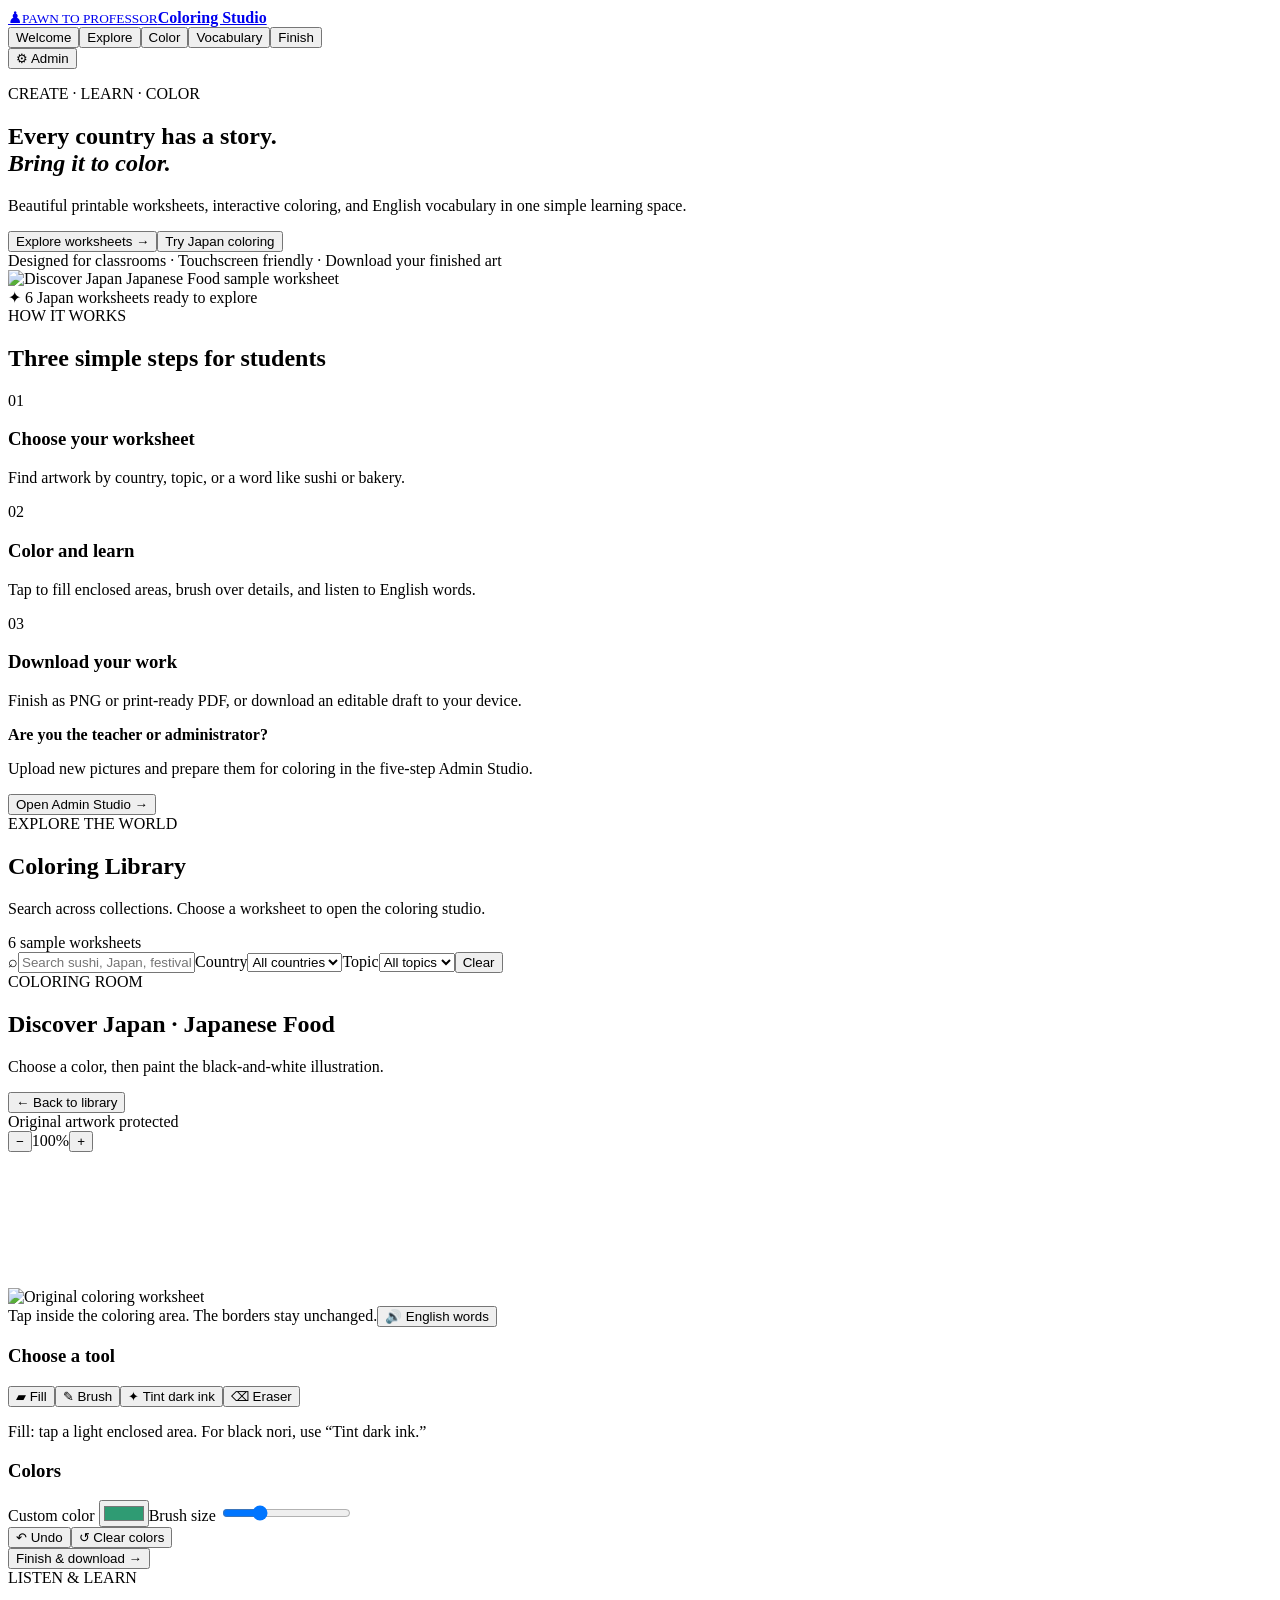
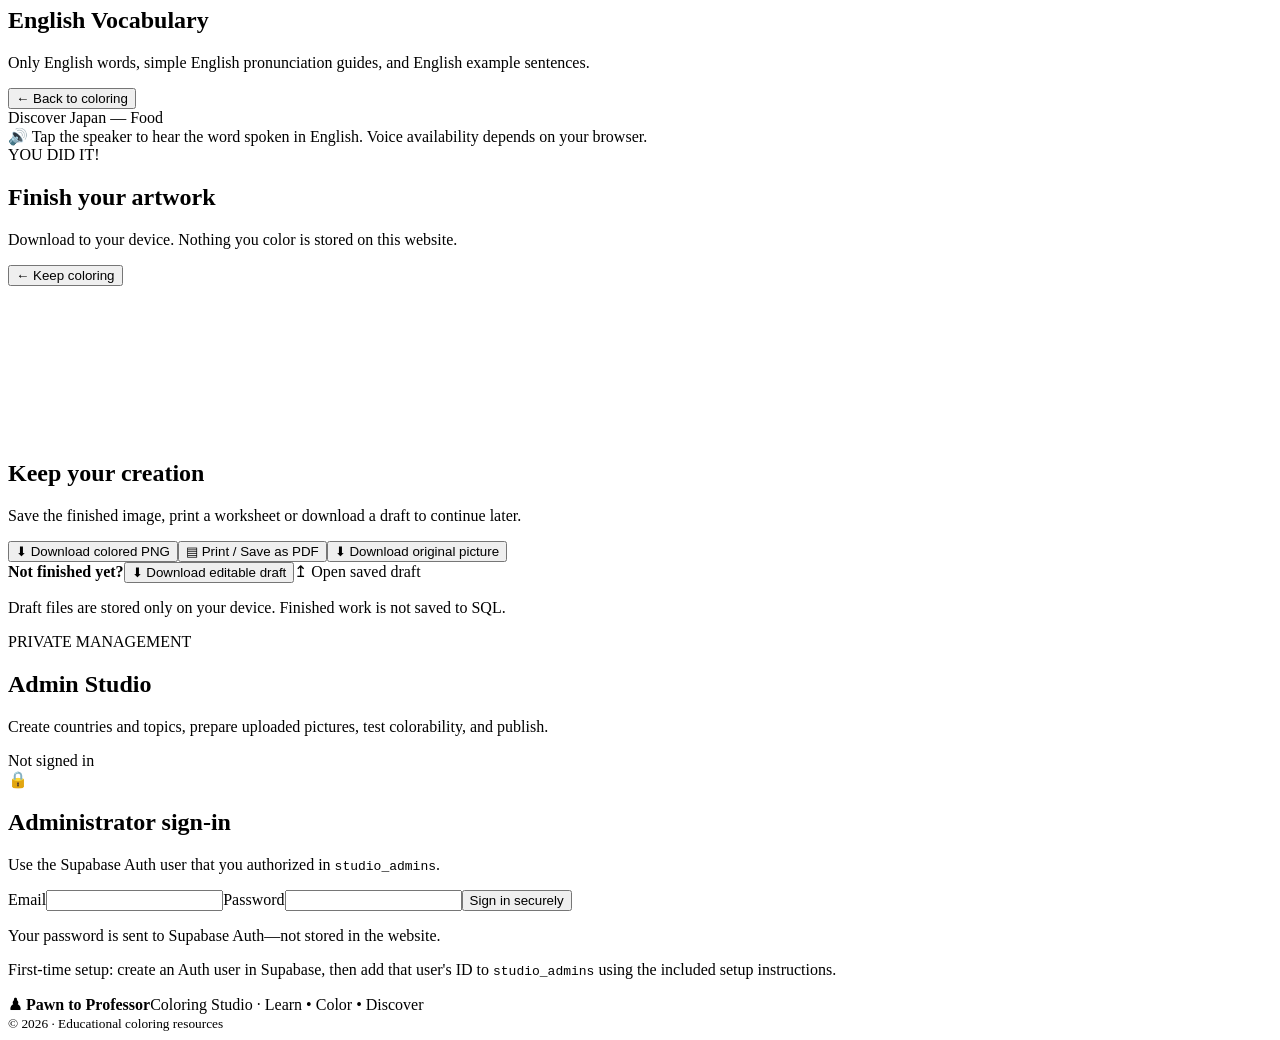
==== coloringhub/public/index.html @ a46197c6 "Add files via upload" ====
<!doctype html><html lang="en"><head><meta charset="utf-8"><meta name="viewport" content="width=device-width,initial-scale=1,viewport-fit=cover"><meta name="theme-color" content="#0d6f4f"><title>Coloring Studio | Pawn to Professor</title><link rel="stylesheet" href="/styles.css"></head><body>
<div class="site" id="site">
<header class="topbar"><a class="brand" href="#home" aria-label="Pawn to Professor home"><span class="brandicon">♟</span><span><small>PAWN TO PROFESSOR</small><strong>Coloring Studio</strong></span></a><nav aria-label="Main navigation"><button class="nav active" data-page="home">Welcome</button><button class="nav" data-page="library">Explore</button><button class="nav" data-page="color">Color</button><button class="nav" data-page="vocab">Vocabulary</button><button class="nav" data-page="finish">Finish</button></nav><button class="admin-link" data-page="admin"><span aria-hidden="true">⚙</span> Admin</button></header>
<main>
<section class="page active" id="page-home"><div class="hero"><div class="hero-copy"><p class="eyebrow">CREATE · LEARN · COLOR</p><h1>Every country has a story.<br><em>Bring it to color.</em></h1><p class="lead">Beautiful printable worksheets, interactive coloring, and English vocabulary in one simple learning space.</p><div class="actions"><button class="primary" data-page="library">Explore worksheets <span>→</span></button><button class="secondary" data-demo="japan-food">Try Japan coloring</button></div><div class="trust">Designed for classrooms · Touchscreen friendly · Download your finished art</div></div><div class="hero-art"><img src="/assets/japan-food.png" alt="Discover Japan Japanese Food sample worksheet"><div class="floating-note">✦ 6 Japan worksheets ready to explore</div></div></div>
<div class="section-intro"><span class="eyebrow">HOW IT WORKS</span><h2>Three simple steps for students</h2></div><div class="features"><article><span class="step-icon">01</span><h3>Choose your worksheet</h3><p>Find artwork by country, topic, or a word like sushi or bakery.</p></article><article><span class="step-icon">02</span><h3>Color and learn</h3><p>Tap to fill enclosed areas, brush over details, and listen to English words.</p></article><article><span class="step-icon">03</span><h3>Download your work</h3><p>Finish as PNG or print-ready PDF, or download an editable draft to your device.</p></article></div><div class="home-cta"><div><b>Are you the teacher or administrator?</b><p>Upload new pictures and prepare them for coloring in the five-step Admin Studio.</p></div><button class="secondary" data-page="admin">Open Admin Studio →</button></div></section>
<section class="page" id="page-library"><div class="pagehead"><div><span class="eyebrow">EXPLORE THE WORLD</span><h1>Coloring Library</h1><p>Search across collections. Choose a worksheet to open the coloring studio.</p></div><span class="counter" id="workCount">6 sample worksheets</span></div><div class="filterbar"><label class="searchbox"><span>⌕</span><input id="searchInput" placeholder="Search sushi, Japan, festival, food..." autocomplete="off"></label><label class="filterlabel">Country<select id="countryFilter"><option value="">All countries</option></select></label><label class="filterlabel">Topic<select id="topicFilter"><option value="">All topics</option></select></label><button id="resetFilters" class="quiet">Clear</button></div><div class="cards" id="libraryCards"></div><p class="muted center" id="libraryEmpty" hidden>No worksheets found. Try another search.</p></section>
<section class="page" id="page-color"><div class="pagehead"><div><span class="eyebrow">COLORING ROOM</span><h1 id="colorTitle">Discover Japan · Japanese Food</h1><p>Choose a color, then paint the black-and-white illustration.</p></div><button class="quiet" data-page="library">← Back to library</button></div><div class="workspace"><div class="work-main"><div class="work-top"><div class="statusline"><span class="dot"></span> Original artwork protected <span id="qualityTag"></span></div><div class="zoomwrap"><button class="quiet" id="zoomOut">−</button><span id="zoomLevel">100%</span><button class="quiet" id="zoomIn">+</button></div></div><div class="art-viewport" id="artViewport"><div class="artstage" id="artStage"><img id="artOriginal" alt="Original coloring worksheet" draggable="false"><canvas id="paintLayer" aria-label="Coloring surface"></canvas><canvas id="inkLayer" aria-hidden="true"></canvas><canvas id="inputLayer" aria-label="Color the artwork"></canvas></div></div><div class="underart"><span id="colorStatus">Tap inside the coloring area. The borders stay unchanged.</span><button class="quiet" id="openVocabQuick">🔊 English words</button></div></div><aside class="tools"><div class="panel"><h3>Choose a tool</h3><div class="toolgrid"><button class="tool selected" data-tool="bucket">▰ <span>Fill</span></button><button class="tool" data-tool="brush">✎ <span>Brush</span></button><button class="tool" data-tool="tint">✦ <span>Tint dark ink</span></button><button class="tool" data-tool="eraser">⌫ <span>Eraser</span></button></div><p class="hint" id="toolHint">Fill: tap a light enclosed area. For black nori, use “Tint dark ink.”</p></div><div class="panel"><h3>Colors</h3><div class="palette" id="palette"></div><div class="colorCustom"><label>Custom color <input type="color" id="customColor" value="#2f9b73"></label><label>Brush size <input type="range" id="brushSize" min="3" max="60" value="18"></label></div></div><div class="panel compact"><div class="tool-actions"><button class="secondary" id="undoColor">↶ Undo</button><button class="secondary" id="resetColor">↺ Clear colors</button></div><button class="primary full" data-page="finish">Finish & download →</button></div></aside></div></section>
<section class="page" id="page-vocab"><div class="pagehead"><div><span class="eyebrow">LISTEN & LEARN</span><h1>English Vocabulary</h1><p>Only English words, simple English pronunciation guides, and English example sentences.</p></div><button class="secondary" data-page="color">← Back to coloring</button></div><div class="vocab-head" id="vocabHeadline">Discover Japan — Food</div><div class="vocabulary" id="vocabCards"></div><div class="tip">🔊 Tap the speaker to hear the word spoken in English. Voice availability depends on your browser.</div></section>
<section class="page" id="page-finish"><div class="pagehead"><div><span class="eyebrow">YOU DID IT!</span><h1>Finish your artwork</h1><p>Download to your device. Nothing you color is stored on this website.</p></div><button class="secondary" data-page="color">← Keep coloring</button></div><div class="finish-layout"><div class="finish-preview"><canvas id="finishPreview" aria-label="Preview finished colored worksheet"></canvas></div><div class="finish-actions"><h2>Keep your creation</h2><p>Save the finished image, print a worksheet or download a draft to continue later.</p><button class="primary full" id="downloadPng">⬇ Download colored PNG</button><button class="secondary full" id="printPdf">▤ Print / Save as PDF</button><button class="secondary full" id="downloadBlank">⬇ Download original picture</button><div class="divider"></div><b>Not finished yet?</b><button class="secondary full" id="downloadDraft">⬇ Download editable draft</button><label class="secondary full upload-label">↥ Open saved draft<input id="loadDraft" type="file" accept=".ptpcolor,.json" hidden></label><p class="hint">Draft files are stored only on your device. Finished work is not saved to SQL.</p></div></div></section>
<section class="page" id="page-admin"><div class="pagehead"><div><span class="eyebrow">PRIVATE MANAGEMENT</span><h1>Admin Studio</h1><p>Create countries and topics, prepare uploaded pictures, test colorability, and publish.</p></div><span class="pill" id="adminStatus">Not signed in</span></div><div id="adminLogin" class="admin-login"><div class="loginpanel"><div class="step-icon">🔒</div><h2>Administrator sign-in</h2><p>Use the Supabase Auth user that you authorized in <code>studio_admins</code>.</p><form id="loginForm"><label>Email<input id="adminEmail" type="email" required autocomplete="username"></label><label>Password<input id="adminPassword" type="password" required autocomplete="current-password"></label><button class="primary full" type="submit">Sign in securely</button></form><p class="muted" id="loginInfo">Your password is sent to Supabase Auth—not stored in the website.</p><p class="hint">First-time setup: create an Auth user in Supabase, then add that user's ID to <code>studio_admins</code> using the included setup instructions.</p></div></div><div id="adminPanel" hidden><div class="adminbar"><div class="adminsteps" id="adminSteps"><button data-step="1" class="active"><b>1</b> Upload</button><button data-step="2"><b>2</b> Improve</button><button data-step="3"><b>3</b> Select</button><button data-step="4"><b>4</b> Prepare</button><button data-step="5"><b>5</b> Test & Publish</button></div><button class="quiet" id="logoutBtn">Log out</button></div>
<div class="admin-grid"><section class="admin-edit"><div class="adminpane active" id="admin-step-1"><h2>1. Upload your original picture</h2><p>Upload a clean, high-resolution coloring picture. The original file is preserved unchanged.</p><label class="dropbox" id="uploadDrop"><input type="file" id="adminFile" accept="image/png,image/jpeg,image/webp" hidden><span class="uploadicon">⇧</span><b>Choose a coloring picture</b><span>PNG, JPG, or WebP · High resolution recommended</span></label><div id="fileMeta" class="filemeta"></div><div class="form-grid"><label>Worksheet title<input id="adminTitle" placeholder="French Bakery"></label><label>Country<select id="adminCountry"></select></label><label>Topic<select id="adminTopic"></select></label><label>Search keywords<input id="adminTags" placeholder="croissant, baguette, France"></label><label>Visual theme<select id="adminTheme"><option value="forest">Classic green</option><option value="sakura">Sakura pink</option><option value="sky">Sky blue</option><option value="sunflower">Sunny yellow</option></select></label><label>Vocabulary (English only, one per line)<textarea id="adminVocab" rows="4" placeholder="croissant | KRUH-sont | I eat a croissant.&#10;baguette | ba-GET | This is a baguette."></textarea></label></div><div class="inline-small"><details><summary>+ Add a new country or topic</summary><div class="subform"><input id="newCountry" placeholder="New country: France"><button id="addCountry" class="secondary">Add country</button><input id="newTopic" placeholder="New topic: Food"><button id="addTopic" class="secondary">Add topic</button></div></details></div></div>
<div class="adminpane" id="admin-step-2"><h2>2. Improve coloring detection</h2><p>The master image will not be modified. Adjust how the engine interprets light areas and dark outlines.</p><label>Outline darkness threshold <span id="thresholdNum">156</span><input type="range" min="60" max="220" value="156" id="thresholdRange"></label><label>Outline protection (pixels) <span id="dilateNum">1</span><input type="range" min="0" max="3" value="1" id="dilateRange"></label><p class="hint">Higher threshold = more protected dark detail. If fine areas cannot fill, lower the threshold or mark that area with Tint Ink after publishing.</p><div class="filemeta" id="qualityMessage">Upload an image to calculate print resolution.</div></div>
<div class="adminpane" id="admin-step-3"><h2>3. Select the coloring area</h2><p>Select an area with your mouse or finger on the picture preview. The header, decorative border and vocabulary will stay locked.</p><button class="secondary" id="selectMode">▧ Draw selection rectangle</button><button class="quiet" id="fullArtArea">Use entire picture</button><p class="hint">For your six Japan worksheets, select only the large black-and-white illustration.</p><div class="filemeta" id="selectionInfo">No area selected yet.</div></div>
<div class="adminpane" id="admin-step-4"><h2>4. Prepare editable coloring regions</h2><p>Detect enclosed areas, then mark problem zones that need special ink tinting.</p><button class="primary full" id="prepareBtn">⚙ Prepare region map</button><button class="secondary full" id="barrierBtn">✎ Draw outline corrections</button><button class="secondary full" id="darkRegionBtn">◈ Outline a dark area for color tint</button><button class="quiet full" id="finishPolygonBtn">Finish dark-area polygon</button><div class="filemeta" id="regionSummary">Not prepared.</div><p class="hint">If a line is open, draw a barrier along the gap. For dark nori or textured details, outline a polygon that can be tinted without replacing the original artwork.</p></div>
<div class="adminpane" id="admin-step-5"><h2>5. Test and publish</h2><p>Try Fill, Brush and Tint. Make sure the colors stay within the right sections. Publish only when you are satisfied.</p><button class="secondary full" id="testModeBtn">▶ Test coloring</button><div class="filemeta" id="testSummary">Test at least one coloring action before publishing.</div><button class="primary full" id="publishBtn">✓ Publish to library</button><p class="hint" id="publishInfo">Published worksheets will appear in the searchable library. Admin files and metadata are stored securely in Supabase.</p></div>
<div class="step-nav"><button class="secondary" id="prevStep">← Previous</button><span id="stepIndex">Step 1 of 5</span><button class="primary" id="nextStep">Next step →</button></div></section><section class="admin-preview"><div class="preview-title"><b>Artwork preparation preview</b><small id="adminPreviewStatus">Original unchanged</small></div><div id="adminStage" class="admin-stage"><img id="adminImg" alt="Preview original artwork"><canvas id="adminOverlay"></canvas></div><p class="hint">Prepare regions with the source image at native aspect ratio. Drawings, masks and selection stay separate from the original.</p></section></div></div></section>
</main><footer class="footer"><div><strong>♟ Pawn to Professor</strong><span>Coloring Studio · Learn • Color • Discover</span></div><small>© 2026 · Educational coloring resources</small></footer></div><div class="toast" id="toast" role="status"></div><script src="/app.js" defer></script></body></html>
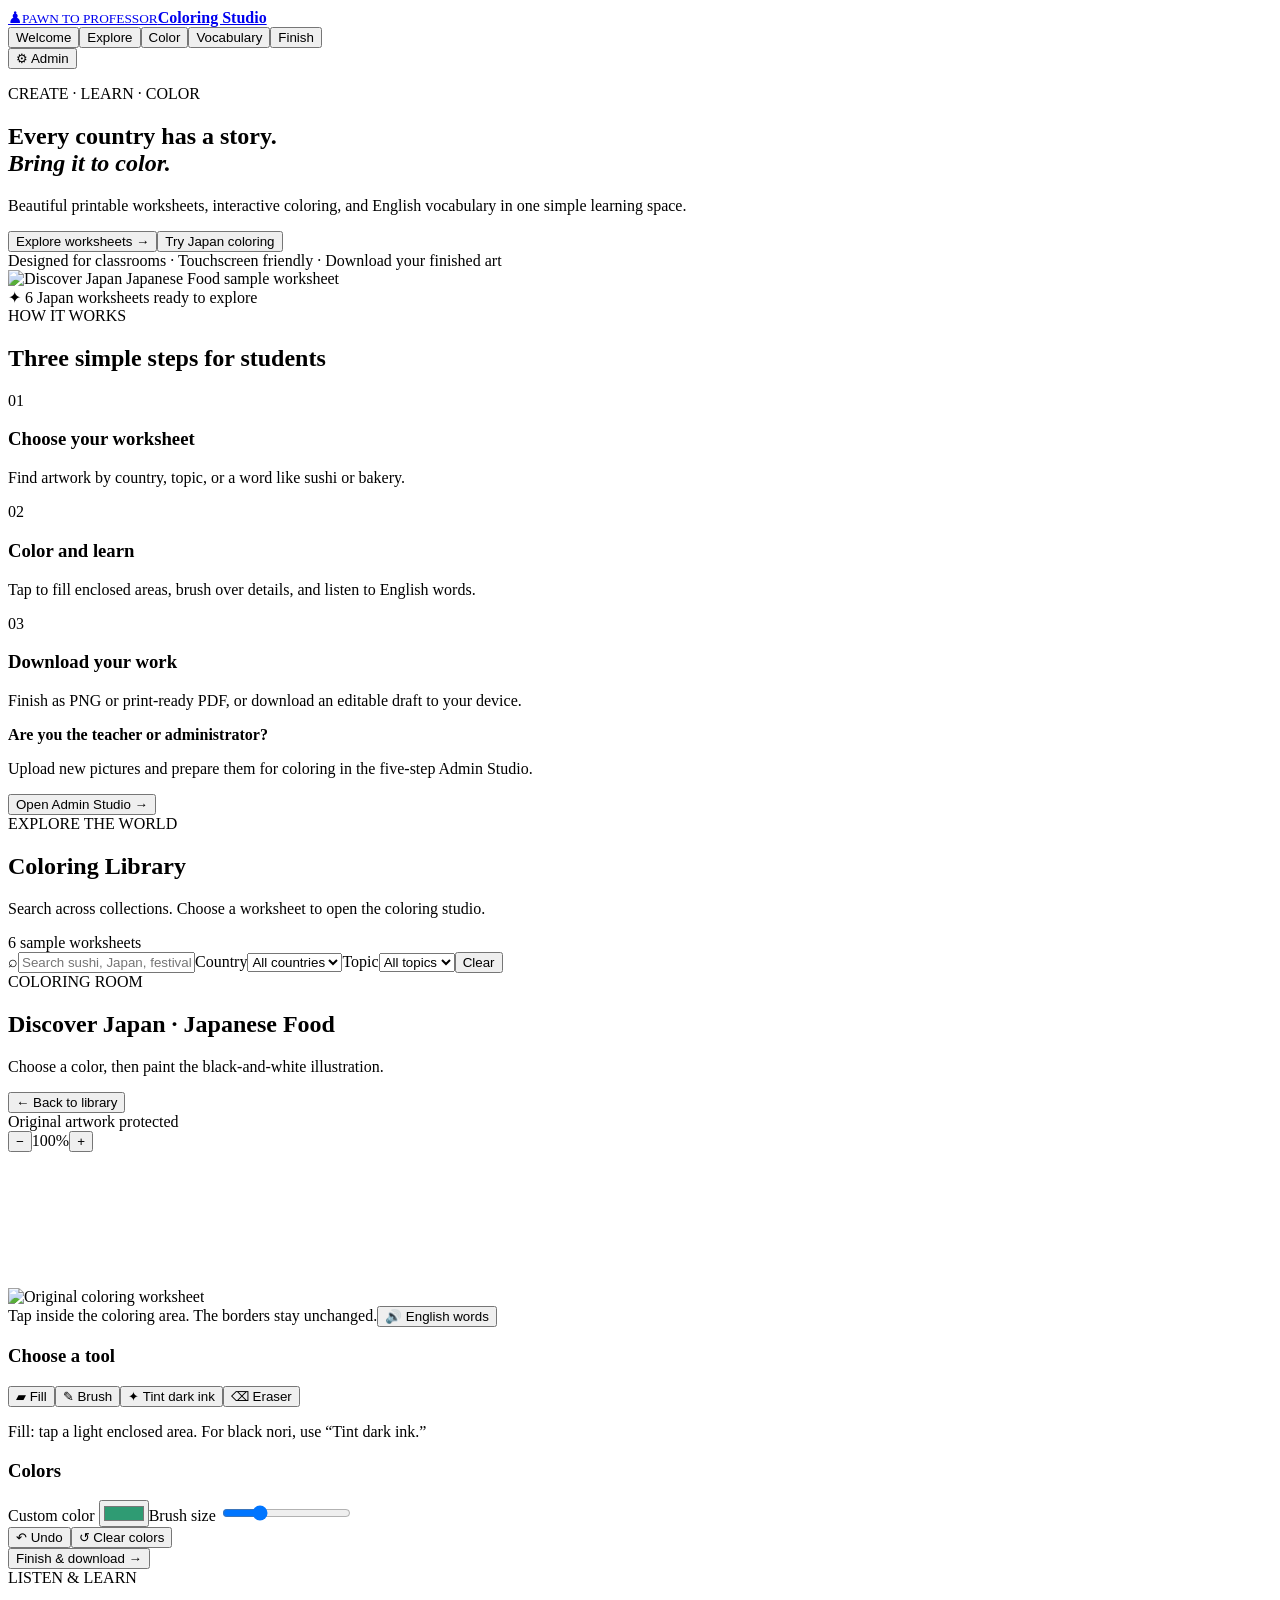
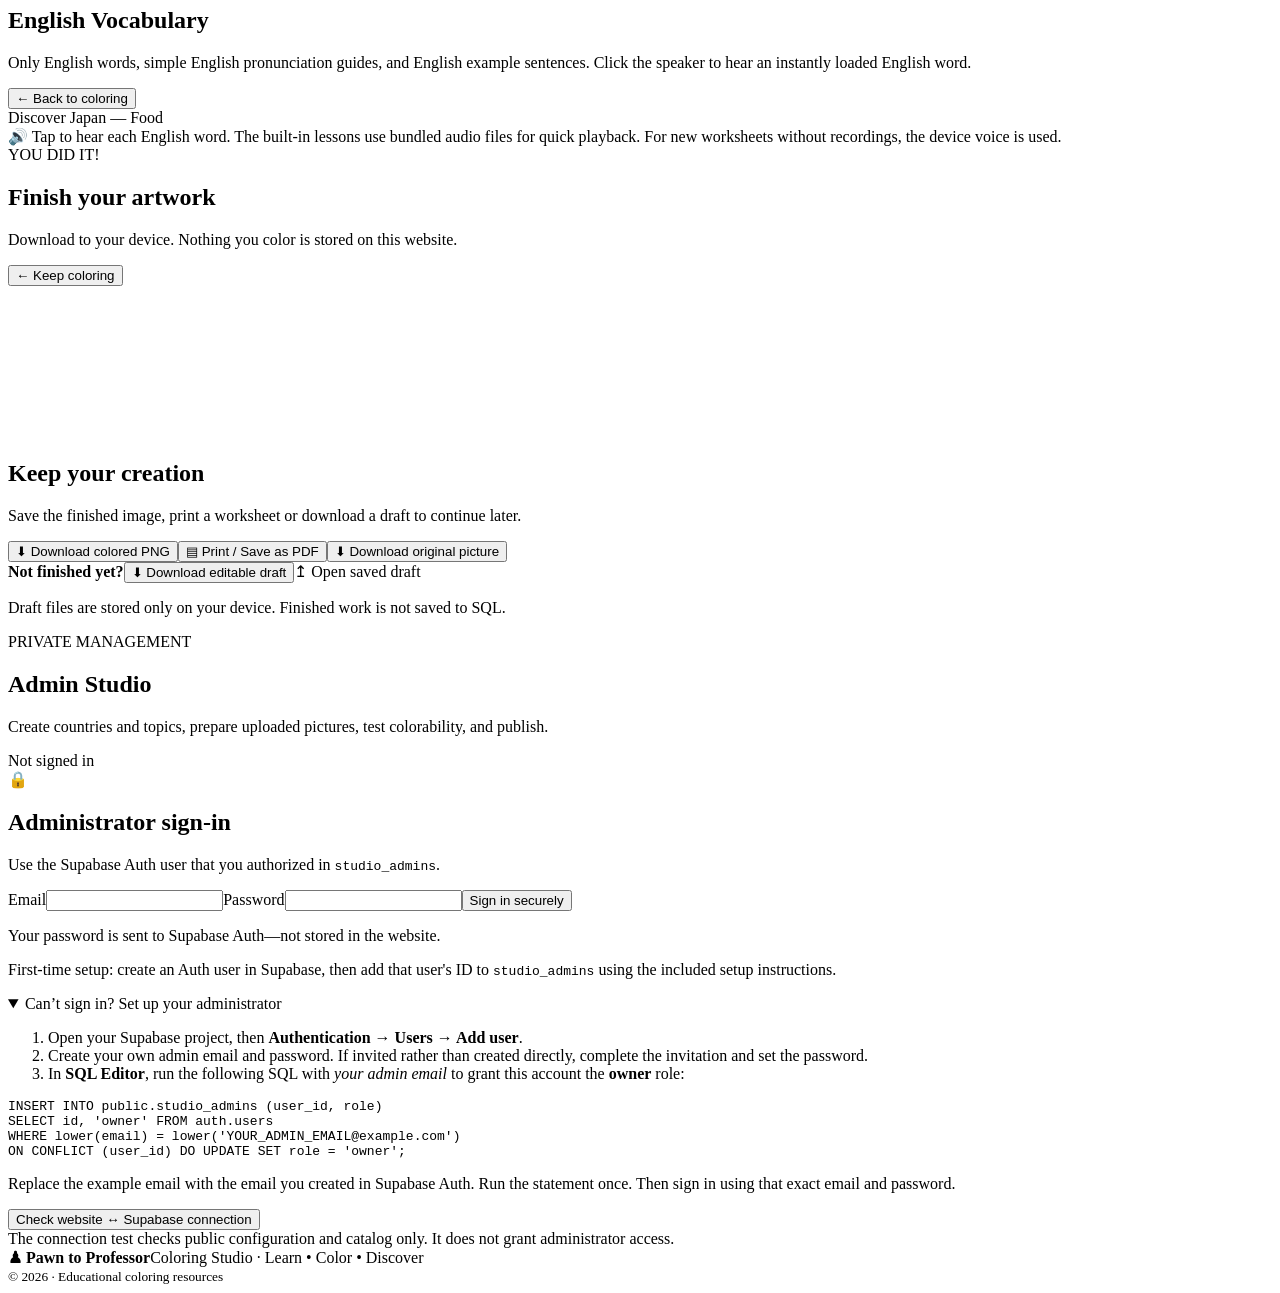
==== commit 6cea660f: "Add files via upload" ====
--- a/coloringhub/public/index.html
+++ b/coloringhub/public/index.html
@@ -6,9 +6,20 @@
 <div class="section-intro"><span class="eyebrow">HOW IT WORKS</span><h2>Three simple steps for students</h2></div><div class="features"><article><span class="step-icon">01</span><h3>Choose your worksheet</h3><p>Find artwork by country, topic, or a word like sushi or bakery.</p></article><article><span class="step-icon">02</span><h3>Color and learn</h3><p>Tap to fill enclosed areas, brush over details, and listen to English words.</p></article><article><span class="step-icon">03</span><h3>Download your work</h3><p>Finish as PNG or print-ready PDF, or download an editable draft to your device.</p></article></div><div class="home-cta"><div><b>Are you the teacher or administrator?</b><p>Upload new pictures and prepare them for coloring in the five-step Admin Studio.</p></div><button class="secondary" data-page="admin">Open Admin Studio →</button></div></section>
 <section class="page" id="page-library"><div class="pagehead"><div><span class="eyebrow">EXPLORE THE WORLD</span><h1>Coloring Library</h1><p>Search across collections. Choose a worksheet to open the coloring studio.</p></div><span class="counter" id="workCount">6 sample worksheets</span></div><div class="filterbar"><label class="searchbox"><span>⌕</span><input id="searchInput" placeholder="Search sushi, Japan, festival, food..." autocomplete="off"></label><label class="filterlabel">Country<select id="countryFilter"><option value="">All countries</option></select></label><label class="filterlabel">Topic<select id="topicFilter"><option value="">All topics</option></select></label><button id="resetFilters" class="quiet">Clear</button></div><div class="cards" id="libraryCards"></div><p class="muted center" id="libraryEmpty" hidden>No worksheets found. Try another search.</p></section>
 <section class="page" id="page-color"><div class="pagehead"><div><span class="eyebrow">COLORING ROOM</span><h1 id="colorTitle">Discover Japan · Japanese Food</h1><p>Choose a color, then paint the black-and-white illustration.</p></div><button class="quiet" data-page="library">← Back to library</button></div><div class="workspace"><div class="work-main"><div class="work-top"><div class="statusline"><span class="dot"></span> Original artwork protected <span id="qualityTag"></span></div><div class="zoomwrap"><button class="quiet" id="zoomOut">−</button><span id="zoomLevel">100%</span><button class="quiet" id="zoomIn">+</button></div></div><div class="art-viewport" id="artViewport"><div class="artstage" id="artStage"><img id="artOriginal" alt="Original coloring worksheet" draggable="false"><canvas id="paintLayer" aria-label="Coloring surface"></canvas><canvas id="inkLayer" aria-hidden="true"></canvas><canvas id="inputLayer" aria-label="Color the artwork"></canvas></div></div><div class="underart"><span id="colorStatus">Tap inside the coloring area. The borders stay unchanged.</span><button class="quiet" id="openVocabQuick">🔊 English words</button></div></div><aside class="tools"><div class="panel"><h3>Choose a tool</h3><div class="toolgrid"><button class="tool selected" data-tool="bucket">▰ <span>Fill</span></button><button class="tool" data-tool="brush">✎ <span>Brush</span></button><button class="tool" data-tool="tint">✦ <span>Tint dark ink</span></button><button class="tool" data-tool="eraser">⌫ <span>Eraser</span></button></div><p class="hint" id="toolHint">Fill: tap a light enclosed area. For black nori, use “Tint dark ink.”</p></div><div class="panel"><h3>Colors</h3><div class="palette" id="palette"></div><div class="colorCustom"><label>Custom color <input type="color" id="customColor" value="#2f9b73"></label><label>Brush size <input type="range" id="brushSize" min="3" max="60" value="18"></label></div></div><div class="panel compact"><div class="tool-actions"><button class="secondary" id="undoColor">↶ Undo</button><button class="secondary" id="resetColor">↺ Clear colors</button></div><button class="primary full" data-page="finish">Finish & download →</button></div></aside></div></section>
-<section class="page" id="page-vocab"><div class="pagehead"><div><span class="eyebrow">LISTEN & LEARN</span><h1>English Vocabulary</h1><p>Only English words, simple English pronunciation guides, and English example sentences.</p></div><button class="secondary" data-page="color">← Back to coloring</button></div><div class="vocab-head" id="vocabHeadline">Discover Japan — Food</div><div class="vocabulary" id="vocabCards"></div><div class="tip">🔊 Tap the speaker to hear the word spoken in English. Voice availability depends on your browser.</div></section>
+<section class="page" id="page-vocab"><div class="pagehead"><div><span class="eyebrow">LISTEN & LEARN</span><h1>English Vocabulary</h1><p>Only English words, simple English pronunciation guides, and English example sentences. Click the speaker to hear an instantly loaded English word.</p></div><button class="secondary" data-page="color">← Back to coloring</button></div><div class="vocab-head" id="vocabHeadline">Discover Japan — Food</div><div class="vocabulary" id="vocabCards"></div><div class="tip">🔊 Tap to hear each English word. The built-in lessons use bundled audio files for quick playback. For new worksheets without recordings, the device voice is used.</div></section>
 <section class="page" id="page-finish"><div class="pagehead"><div><span class="eyebrow">YOU DID IT!</span><h1>Finish your artwork</h1><p>Download to your device. Nothing you color is stored on this website.</p></div><button class="secondary" data-page="color">← Keep coloring</button></div><div class="finish-layout"><div class="finish-preview"><canvas id="finishPreview" aria-label="Preview finished colored worksheet"></canvas></div><div class="finish-actions"><h2>Keep your creation</h2><p>Save the finished image, print a worksheet or download a draft to continue later.</p><button class="primary full" id="downloadPng">⬇ Download colored PNG</button><button class="secondary full" id="printPdf">▤ Print / Save as PDF</button><button class="secondary full" id="downloadBlank">⬇ Download original picture</button><div class="divider"></div><b>Not finished yet?</b><button class="secondary full" id="downloadDraft">⬇ Download editable draft</button><label class="secondary full upload-label">↥ Open saved draft<input id="loadDraft" type="file" accept=".ptpcolor,.json" hidden></label><p class="hint">Draft files are stored only on your device. Finished work is not saved to SQL.</p></div></div></section>
-<section class="page" id="page-admin"><div class="pagehead"><div><span class="eyebrow">PRIVATE MANAGEMENT</span><h1>Admin Studio</h1><p>Create countries and topics, prepare uploaded pictures, test colorability, and publish.</p></div><span class="pill" id="adminStatus">Not signed in</span></div><div id="adminLogin" class="admin-login"><div class="loginpanel"><div class="step-icon">🔒</div><h2>Administrator sign-in</h2><p>Use the Supabase Auth user that you authorized in <code>studio_admins</code>.</p><form id="loginForm"><label>Email<input id="adminEmail" type="email" required autocomplete="username"></label><label>Password<input id="adminPassword" type="password" required autocomplete="current-password"></label><button class="primary full" type="submit">Sign in securely</button></form><p class="muted" id="loginInfo">Your password is sent to Supabase Auth—not stored in the website.</p><p class="hint">First-time setup: create an Auth user in Supabase, then add that user's ID to <code>studio_admins</code> using the included setup instructions.</p></div></div><div id="adminPanel" hidden><div class="adminbar"><div class="adminsteps" id="adminSteps"><button data-step="1" class="active"><b>1</b> Upload</button><button data-step="2"><b>2</b> Improve</button><button data-step="3"><b>3</b> Select</button><button data-step="4"><b>4</b> Prepare</button><button data-step="5"><b>5</b> Test & Publish</button></div><button class="quiet" id="logoutBtn">Log out</button></div>
+<section class="page" id="page-admin"><div class="pagehead"><div><span class="eyebrow">PRIVATE MANAGEMENT</span><h1>Admin Studio</h1><p>Create countries and topics, prepare uploaded pictures, test colorability, and publish.</p></div><span class="pill" id="adminStatus">Not signed in</span></div><div id="adminLogin" class="admin-login"><div class="loginpanel"><div class="step-icon">🔒</div><h2>Administrator sign-in</h2><p>Use the Supabase Auth user that you authorized in <code>studio_admins</code>.</p><form id="loginForm"><label>Email<input id="adminEmail" type="email" required autocomplete="username"></label><label>Password<input id="adminPassword" type="password" required autocomplete="current-password"></label><button class="primary full" type="submit">Sign in securely</button></form><p class="muted" id="loginInfo">Your password is sent to Supabase Auth—not stored in the website.</p><p class="hint">First-time setup: create an Auth user in Supabase, then add that user's ID to <code>studio_admins</code> using the included setup instructions.</p><details class="admin-help" id="adminTrouble" open><summary>Can’t sign in? Set up your administrator</summary>
+<ol><li>Open your Supabase project, then <b>Authentication → Users → Add user</b>.</li>
+<li>Create your own admin email and password. If invited rather than created directly, complete the invitation and set the password.</li>
+<li>In <b>SQL Editor</b>, run the following SQL with <em>your admin email</em> to grant this account the <b>owner</b> role:</li></ol>
+<pre class="sql-copy">INSERT INTO public.studio_admins (user_id, role)
+SELECT id, 'owner' FROM auth.users
+WHERE lower(email) = lower('YOUR_ADMIN_EMAIL@example.com')
+ON CONFLICT (user_id) DO UPDATE SET role = 'owner';</pre>
+<p class="hint">Replace the example email with the email you created in Supabase Auth. Run the statement once. Then sign in using that exact email and password.</p>
+<button class="secondary full" id="checkAdminConnection" type="button">Check website ↔ Supabase connection</button>
+<div role="status" class="filemeta" id="adminCheckResult">The connection test checks public configuration and catalog only. It does not grant administrator access.</div>
+</details></div></div><div id="adminPanel" hidden><div class="adminbar"><div class="adminsteps" id="adminSteps"><button data-step="1" class="active"><b>1</b> Upload</button><button data-step="2"><b>2</b> Improve</button><button data-step="3"><b>3</b> Select</button><button data-step="4"><b>4</b> Prepare</button><button data-step="5"><b>5</b> Test & Publish</button></div><button class="quiet" id="logoutBtn">Log out</button></div>
 <div class="admin-grid"><section class="admin-edit"><div class="adminpane active" id="admin-step-1"><h2>1. Upload your original picture</h2><p>Upload a clean, high-resolution coloring picture. The original file is preserved unchanged.</p><label class="dropbox" id="uploadDrop"><input type="file" id="adminFile" accept="image/png,image/jpeg,image/webp" hidden><span class="uploadicon">⇧</span><b>Choose a coloring picture</b><span>PNG, JPG, or WebP · High resolution recommended</span></label><div id="fileMeta" class="filemeta"></div><div class="form-grid"><label>Worksheet title<input id="adminTitle" placeholder="French Bakery"></label><label>Country<select id="adminCountry"></select></label><label>Topic<select id="adminTopic"></select></label><label>Search keywords<input id="adminTags" placeholder="croissant, baguette, France"></label><label>Visual theme<select id="adminTheme"><option value="forest">Classic green</option><option value="sakura">Sakura pink</option><option value="sky">Sky blue</option><option value="sunflower">Sunny yellow</option></select></label><label>Vocabulary (English only, one per line)<textarea id="adminVocab" rows="4" placeholder="croissant | KRUH-sont | I eat a croissant.&#10;baguette | ba-GET | This is a baguette."></textarea></label></div><div class="inline-small"><details><summary>+ Add a new country or topic</summary><div class="subform"><input id="newCountry" placeholder="New country: France"><button id="addCountry" class="secondary">Add country</button><input id="newTopic" placeholder="New topic: Food"><button id="addTopic" class="secondary">Add topic</button></div></details></div></div>
 <div class="adminpane" id="admin-step-2"><h2>2. Improve coloring detection</h2><p>The master image will not be modified. Adjust how the engine interprets light areas and dark outlines.</p><label>Outline darkness threshold <span id="thresholdNum">156</span><input type="range" min="60" max="220" value="156" id="thresholdRange"></label><label>Outline protection (pixels) <span id="dilateNum">1</span><input type="range" min="0" max="3" value="1" id="dilateRange"></label><p class="hint">Higher threshold = more protected dark detail. If fine areas cannot fill, lower the threshold or mark that area with Tint Ink after publishing.</p><div class="filemeta" id="qualityMessage">Upload an image to calculate print resolution.</div></div>
 <div class="adminpane" id="admin-step-3"><h2>3. Select the coloring area</h2><p>Select an area with your mouse or finger on the picture preview. The header, decorative border and vocabulary will stay locked.</p><button class="secondary" id="selectMode">▧ Draw selection rectangle</button><button class="quiet" id="fullArtArea">Use entire picture</button><p class="hint">For your six Japan worksheets, select only the large black-and-white illustration.</p><div class="filemeta" id="selectionInfo">No area selected yet.</div></div>
